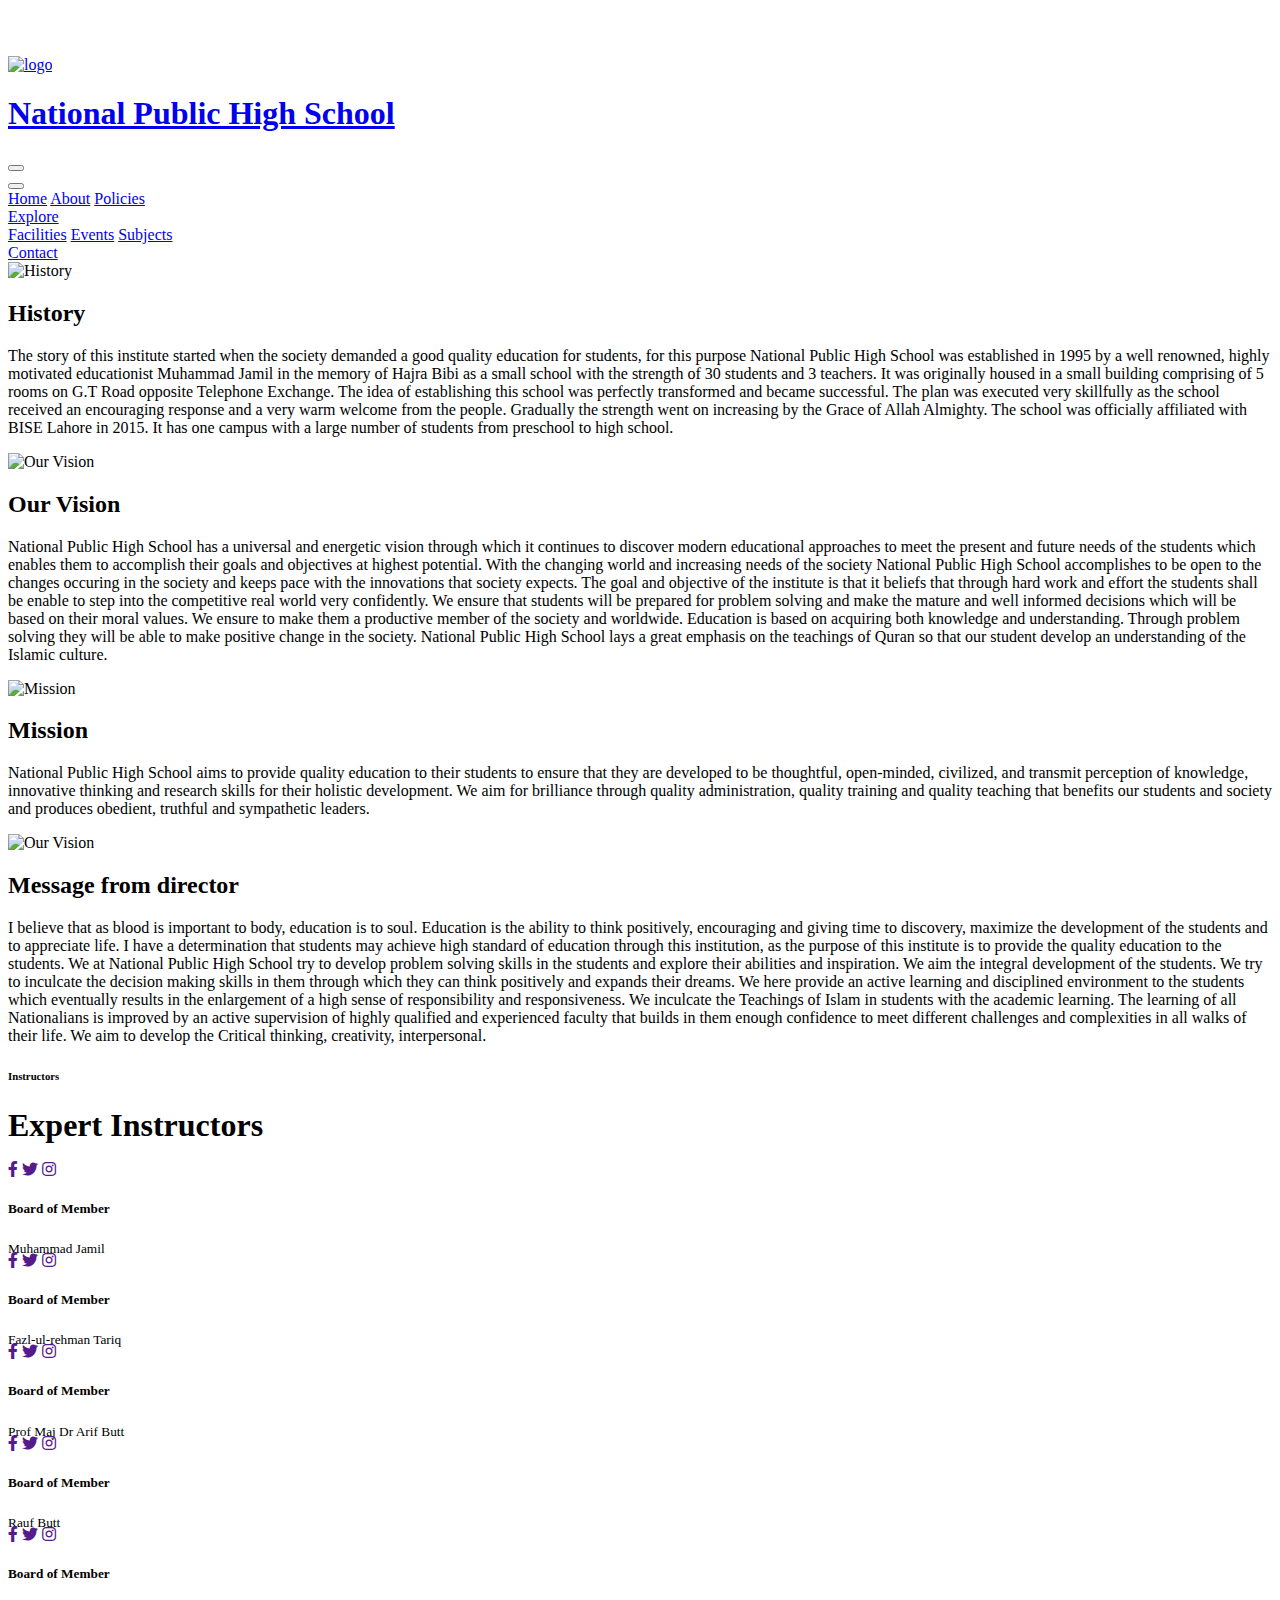
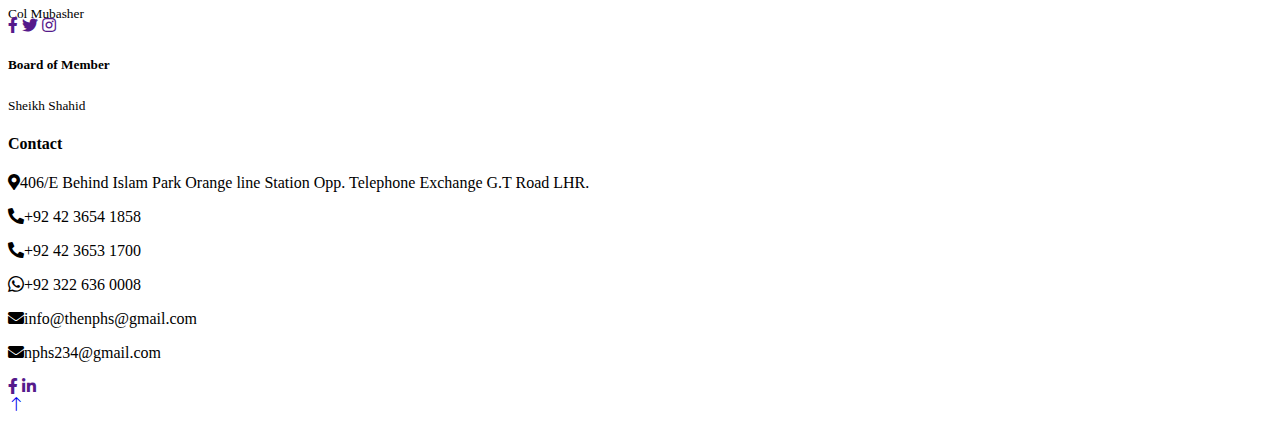
==== about.html @ 9d93a379 "Add files via upload" ====
<!DOCTYPE html>
<html lang="en">

<head>
    <meta charset="utf-8">
    <title>eLEARNING - eLearning HTML Template</title>
    <meta content="width=device-width, initial-scale=1.0" name="viewport">
    <meta content="" name="keywords">
    <meta content="" name="description">

    <!-- Favicon -->
    <link href="img/favicon.ico" rel="icon">

    <!-- Google Web Fonts -->
    <link rel="preconnect" href="https://fonts.googleapis.com">
    <link rel="preconnect" href="https://fonts.gstatic.com" crossorigin>
    <link href="https://fonts.googleapis.com/css2?family=Heebo:wght@400;500;600&family=Nunito:wght@600;700;800&display=swap" rel="stylesheet">

    <!-- Icon Font Stylesheet -->
    <link href="https://cdnjs.cloudflare.com/ajax/libs/font-awesome/5.10.0/css/all.min.css" rel="stylesheet">
    <link href="https://cdn.jsdelivr.net/npm/bootstrap-icons@1.4.1/font/bootstrap-icons.css" rel="stylesheet">

    <!-- Libraries Stylesheet -->
    <link href="lib/animate/animate.min.css" rel="stylesheet">
    <link href="lib/owlcarousel/assets/owl.carousel.min.css" rel="stylesheet">

    <!-- Customized Bootstrap Stylesheet -->
    <link href="css/bootstrap.min.css" rel="stylesheet">

    <!-- Template Stylesheet -->
    <link href="css/style.css" rel="stylesheet">
</head>

<body>
    <!-- Spinner Start -->
    <div id="spinner" class="show bg-white position-fixed translate-middle w-100 vh-100 top-50 start-50 d-flex align-items-center justify-content-center">
        <div class="spinner-border text-primary" style="width: 3rem; height: 3rem;" role="status">
            <span class="sr-only">Loading...</span>
        </div>
    </div>
    <!-- Spinner End -->



    <!-- Navbar Start -->
    
    <a href="index.html" class=" navbar-brand d-flex align-items-center px-4 px-lg-5">
        <!-- Navbar Start  <h2 class="m-0 text-primary"><i class="fa fa-book me-3"></i>eLEARNING</h2> --> 
         
         <img src="img/logo.jpg" alt="logo" height="130px">
         <h1 class="mb-6 SetCentre" style="font-family: 'Times New Roman', Times, serif;">National Public High School</h1>
     </a>
     
     <button type="button" class="navbar-toggler me-4" data-bs-toggle="collapse" data-bs-target="#navbarCollapse">
         <span class="navbar-toggler-icon"></span>
     </button>
    


  
     <!-- Navbar Start -->
     <nav class="navbar navbar-expand-lg bg-white navbar-light shadow sticky-top p-0">
      
        <button type="button" class="navbar-toggler me-4" data-bs-toggle="collapse" data-bs-target="#navbarCollapse">
            <span class="navbar-toggler-icon"></span>
        </button>
        <div class="collapse navbar-collapse w-100" id="navbarCollapse">
            <div class="SetCentre navbar-bg navbar-nav p-4 p-lg-0 w-100 d-flex justify-content-center">
                <a href="index.html" class="nav-item nav-link text-white ">Home</a>
                <a href="about.html" class="nav-item nav-link text-white">About</a>
                <a href="courses.html" class="nav-item nav-link text-white">Policies</a>
                <div class="nav-item dropdown">
                    <a href="#" class="nav-link dropdown-toggle text-white" data-bs-toggle="dropdown">Explore</a>
                    <div class="dropdown-menu fade-down m-0">
                        <a href="team.html" class="dropdown-item">Facilities</a>
                        <a href="testimonial.html" class="dropdown-item">Events</a>
                        <a href="404.html" class="dropdown-item">Subjects</a>
                    </div>
                </div>
                <a href="contact.html" class="nav-item nav-link text-white">Contact</a>
            </div>
        </div>
    </nav>
    
    <!-- Navbar End -->

 <!-- information-->

    <div class="container my-5">
        <div class="row align-items-center mb-5">
            <div class="col-md-6">
                <img src="img/school-2.jpg" class="img-fluid" alt="History" style="height: 300px;">
            </div>
            <div class="col-md-6">
                <h2 class="mb-3">History</h2>
                <p>The story of this institute started when the society demanded a good quality education for students, for this purpose National Public High School was established in 1995 by a well renowned, highly motivated educationist Muhammad Jamil in the memory of Hajra Bibi as a small school with the strength of 30 students and 3 teachers. It was originally housed in a small building comprising of 5 rooms on G.T Road opposite Telephone Exchange. The idea of establishing this school was perfectly transformed and became successful. The plan was executed very skillfully as the school received an encouraging response and a very warm welcome from the people. Gradually the strength went on increasing by the Grace of Allah Almighty. The school was officially affiliated with BISE Lahore in 2015. It has one campus with a large number of students from preschool to high school.</p>
            </div>
        </div>
        <div class="row align-items-center mb-5">
            <div class="col-md-6">
                <img src="img/school-2.jpg" class="img-fluid" alt="Our Vision" style="height: 300px;">
            </div>
            <div class="col-md-6">
                <h2 class="mb-3">Our Vision</h2>
                <p>National Public High School has a universal and energetic vision through which it continues to discover modern educational approaches to meet the present and future needs of the students which enables them to accomplish their goals and objectives at highest potential. With the changing world and increasing needs of the society National Public High School accomplishes to be open to the changes occuring in the society and keeps pace with the innovations that society expects. The goal and objective of the institute is that it beliefs that through hard work and effort the students shall be enable to step into the competitive real world very confidently. We ensure that students will be prepared for problem solving and make the mature and well informed decisions which will be based on their moral values. We ensure to make them a productive member of the society and worldwide. Education is based on acquiring both knowledge and understanding. Through problem solving they will be able to make positive change in the society. National Public High School lays a great emphasis on the teachings of Quran so that our student develop an understanding of the Islamic culture.</p>
            </div>
        </div>

        <div class="row align-items-center mb-5">
            <div class="col-md-6">
                <img src="img/school-2.jpg" class="img-fluid" alt="Mission" style="height: 300px;">
            </div>
            <div class="col-md-6">
                <h2 class="mb-3">Mission</h2>
                <p>National Public High School aims to provide quality education to their students to ensure that they are developed to be thoughtful, open-minded, civilized, and transmit perception of knowledge, innovative thinking and research skills for their holistic development. We aim for brilliance through quality administration, quality training and quality teaching that benefits our students and society and produces obedient, truthful and sympathetic leaders.</p>
            </div>
        </div>

        <div class="row align-items-center mb-5">
            <div class="col-md-6">
                <img src="img/school-2.jpg" class="img-fluid" alt="Our Vision" style="height: 300px;">
            </div>
            <div class="col-md-6">
                <h2 class="mb-3">Message from director</h2>
                <p>I believe that as blood is important to body, education is to soul. Education is the ability to think positively, encouraging and giving time to discovery, maximize the development of the students and to appreciate life. I have a determination that students may achieve high standard of education through this institution, as the purpose of this institute is to provide the quality education to the students. We at National Public High School try to develop problem solving skills in the students and explore their abilities and inspiration. We aim the integral development of the students. We try to inculcate the decision making skills in them through which they can think positively and expands their dreams. We here provide an active learning and disciplined environment to the students which eventually results in the enlargement of a high sense of responsibility and responsiveness. We inculcate the Teachings of Islam in students with the academic learning. The learning of all Nationalians is improved by an active supervision of highly qualified and experienced faculty that builds in them enough confidence to meet different challenges and complexities in all walks of their life. We aim to develop the Critical thinking, creativity, interpersonal.</p>
            </div>
        </div>

    </div>
 <!-- information end-->

    <!-- Header Start 
    <div class="container-fluid bg-primary py-5 mb-5 page-header">
        <div class="container py-5">
            <div class="row justify-content-center">
                <div class="col-lg-10 text-center">
                    <h1 class="display-3 text-white animated slideInDown">About Us</h1>
                    <nav aria-label="breadcrumb">
                        <ol class="breadcrumb justify-content-center">
                            <li class="breadcrumb-item"><a class="text-white" href="#">Home</a></li>
                            <li class="breadcrumb-item"><a class="text-white" href="#">Pages</a></li>
                            <li class="breadcrumb-item text-white active" aria-current="page">About</li>
                        </ol>
                    </nav>
                </div>
            </div>
        </div>
    </div> -->
    <!-- Header End -->


    <!-- Service Start 
    <div class="container-xxl py-5">
        <div class="container">
            <div class="row g-4">
                <div class="col-lg-3 col-sm-6 wow fadeInUp" data-wow-delay="0.1s">
                    <div class="service-item text-center pt-3">
                        <div class="p-4">
                            <i class="fa fa-3x fa-graduation-cap text-primary mb-4"></i>
                            <h5 class="mb-3">Skilled Instructors</h5>
                            <p>Diam elitr kasd sed at elitr sed ipsum justo dolor sed clita amet diam</p>
                        </div>
                    </div>
                </div>
                <div class="col-lg-3 col-sm-6 wow fadeInUp" data-wow-delay="0.3s">
                    <div class="service-item text-center pt-3">
                        <div class="p-4">
                            <i class="fa fa-3x fa-globe text-primary mb-4"></i>
                            <h5 class="mb-3">Online Classes</h5>
                            <p>Diam elitr kasd sed at elitr sed ipsum justo dolor sed clita amet diam</p>
                        </div>
                    </div>
                </div>
                <div class="col-lg-3 col-sm-6 wow fadeInUp" data-wow-delay="0.5s">
                    <div class="service-item text-center pt-3">
                        <div class="p-4">
                            <i class="fa fa-3x fa-home text-primary mb-4"></i>
                            <h5 class="mb-3">Home Projects</h5>
                            <p>Diam elitr kasd sed at elitr sed ipsum justo dolor sed clita amet diam</p>
                        </div>
                    </div>
                </div>
                <div class="col-lg-3 col-sm-6 wow fadeInUp" data-wow-delay="0.7s">
                    <div class="service-item text-center pt-3">
                        <div class="p-4">
                            <i class="fa fa-3x fa-book-open text-primary mb-4"></i>
                            <h5 class="mb-3">Book Library</h5>
                            <p>Diam elitr kasd sed at elitr sed ipsum justo dolor sed clita amet diam</p>
                        </div>
                    </div>
                </div>
            </div>
        </div>
    </div> -->
    <!-- Service End -->


    <!-- About Start 
    <div class="container-xxl py-5">
        <div class="container">
            <div class="row g-5">
                <div class="col-lg-6 wow fadeInUp" data-wow-delay="0.1s" style="min-height: 400px;">
                    <div class="position-relative h-100">
                        <img class="img-fluid position-absolute w-100 h-100" src="img/about.jpg" alt="" style="object-fit: cover;">
                    </div>
                </div>
                <div class="col-lg-6 wow fadeInUp" data-wow-delay="0.3s">
                    <h6 class="section-title bg-white text-start text-primary pe-3">About Us</h6>
                    <h1 class="mb-4">Welcome to eLEARNING</h1>
                    <p class="mb-4">Tempor erat elitr rebum at clita. Diam dolor diam ipsum sit. Aliqu diam amet diam et eos. Clita erat ipsum et lorem et sit.</p>
                    <p class="mb-4">Tempor erat elitr rebum at clita. Diam dolor diam ipsum sit. Aliqu diam amet diam et eos. Clita erat ipsum et lorem et sit, sed stet lorem sit clita duo justo magna dolore erat amet</p>
                    <div class="row gy-2 gx-4 mb-4">
                        <div class="col-sm-6">
                            <p class="mb-0"><i class="fa fa-arrow-right text-primary me-2"></i>Skilled Instructors</p>
                        </div>
                        <div class="col-sm-6">
                            <p class="mb-0"><i class="fa fa-arrow-right text-primary me-2"></i>Online Classes</p>
                        </div>
                        <div class="col-sm-6">
                            <p class="mb-0"><i class="fa fa-arrow-right text-primary me-2"></i>International Certificate</p>
                        </div>
                        <div class="col-sm-6">
                            <p class="mb-0"><i class="fa fa-arrow-right text-primary me-2"></i>Skilled Instructors</p>
                        </div>
                        <div class="col-sm-6">
                            <p class="mb-0"><i class="fa fa-arrow-right text-primary me-2"></i>Online Classes</p>
                        </div>
                        <div class="col-sm-6">
                            <p class="mb-0"><i class="fa fa-arrow-right text-primary me-2"></i>International Certificate</p>
                        </div>
                    </div>
                    <a class="btn btn-primary py-3 px-5 mt-2" href="">Read More</a>
                </div>
            </div>
        </div>
    </div> -->
    <!-- About End -->

   <!-- Becom House-->

   <!--Becom House-->



    <!-- Team Start -->
    <div class="container-xxl py-5">
        <div class="container">
            <div class="text-center wow fadeInUp" data-wow-delay="0.1s">
                <h6 class="section-title bg-white text-center text-primary px-3">Instructors</h6>
                <h1 class="mb-5">Expert Instructors</h1>
            </div>
            <div class="row g-4">
                <div class="col-lg-3 col-md-6 wow fadeInUp" data-wow-delay="0.1s">
                    <div class="team-item bg-light">
                        <div class="overflow-hidden">
                            <img class="img-fluid" src="img/team-1.jpg" alt="">
                        </div>
                        <div class="position-relative d-flex justify-content-center" style="margin-top: -23px;">
                            <div class="bg-light d-flex justify-content-center pt-2 px-1">
                                <a class="btn btn-sm-square btn-primary mx-1" href=""><i class="fab fa-facebook-f"></i></a>
                                <a class="btn btn-sm-square btn-primary mx-1" href=""><i class="fab fa-twitter"></i></a>
                                <a class="btn btn-sm-square btn-primary mx-1" href=""><i class="fab fa-instagram"></i></a>
                            </div>
                        </div>
                        <div class="text-center p-4">
                            <h5 class="mb-0">Board of Member</h5>
                            <small>Muhammad Jamil</small>
                        </div>
                    </div>
                </div>
                <div class="col-lg-3 col-md-6 wow fadeInUp" data-wow-delay="0.3s">
                    <div class="team-item bg-light">
                        <div class="overflow-hidden">
                            <img class="img-fluid" src="img/team-2.jpg" alt="">
                        </div>
                        <div class="position-relative d-flex justify-content-center" style="margin-top: -23px;">
                            <div class="bg-light d-flex justify-content-center pt-2 px-1">
                                <a class="btn btn-sm-square btn-primary mx-1" href=""><i class="fab fa-facebook-f"></i></a>
                                <a class="btn btn-sm-square btn-primary mx-1" href=""><i class="fab fa-twitter"></i></a>
                                <a class="btn btn-sm-square btn-primary mx-1" href=""><i class="fab fa-instagram"></i></a>
                            </div>
                        </div>
                        <div class="text-center p-4">
                            <h5 class="mb-0">Board of Member</h5>
                            <small>Fazl-ul-rehman Tariq</small>
                        </div>
                    </div>
                </div>
                <div class="col-lg-3 col-md-6 wow fadeInUp" data-wow-delay="0.5s">
                    <div class="team-item bg-light">
                        <div class="overflow-hidden">
                            <img class="img-fluid" src="img/team-3.jpg" alt="">
                        </div>
                        <div class="position-relative d-flex justify-content-center" style="margin-top: -23px;">
                            <div class="bg-light d-flex justify-content-center pt-2 px-1">
                                <a class="btn btn-sm-square btn-primary mx-1" href=""><i class="fab fa-facebook-f"></i></a>
                                <a class="btn btn-sm-square btn-primary mx-1" href=""><i class="fab fa-twitter"></i></a>
                                <a class="btn btn-sm-square btn-primary mx-1" href=""><i class="fab fa-instagram"></i></a>
                            </div>
                        </div>
                        <div class="text-center p-4">
                            <h5 class="mb-0">Board of Member</h5>
                            <small>Prof Maj Dr Arif Butt</small>
                        </div>
                    </div>
                </div>
                <div class="col-lg-3 col-md-6 wow fadeInUp" data-wow-delay="0.7s">
                    <div class="team-item bg-light">
                        <div class="overflow-hidden">
                            <img class="img-fluid" src="img/team-4.jpg" alt="">
                        </div>
                        <div class="position-relative d-flex justify-content-center" style="margin-top: -23px;">
                            <div class="bg-light d-flex justify-content-center pt-2 px-1">
                                <a class="btn btn-sm-square btn-primary mx-1" href=""><i class="fab fa-facebook-f"></i></a>
                                <a class="btn btn-sm-square btn-primary mx-1" href=""><i class="fab fa-twitter"></i></a>
                                <a class="btn btn-sm-square btn-primary mx-1" href=""><i class="fab fa-instagram"></i></a>
                            </div>
                        </div>
                        <div class="text-center p-4">
                            <h5 class="mb-0">Board of Member</h5>
                            <small>Rauf Butt</small>
                        </div>
                    </div>

                    
                </div>

                <div class="col-lg-3 col-md-6 wow fadeInUp" data-wow-delay="0.7s">
                    <div class="team-item bg-light">
                        <div class="overflow-hidden">
                            <img class="img-fluid" src="img/team-4.jpg" alt="">
                        </div>
                        <div class="position-relative d-flex justify-content-center" style="margin-top: -23px;">
                            <div class="bg-light d-flex justify-content-center pt-2 px-1">
                                <a class="btn btn-sm-square btn-primary mx-1" href=""><i class="fab fa-facebook-f"></i></a>
                                <a class="btn btn-sm-square btn-primary mx-1" href=""><i class="fab fa-twitter"></i></a>
                                <a class="btn btn-sm-square btn-primary mx-1" href=""><i class="fab fa-instagram"></i></a>
                            </div>
                        </div>
                        <div class="text-center p-4">
                            <h5 class="mb-0">Board of Member</h5>
                            <small>Col Mubasher</small>
                        </div>
                    </div>

                    
                </div>


                <div class="col-lg-3 col-md-6 wow fadeInUp" data-wow-delay="0.7s">
                    <div class="team-item bg-light">
                        <div class="overflow-hidden">
                            <img class="img-fluid" src="img/team-4.jpg" alt="">
                        </div>
                        <div class="position-relative d-flex justify-content-center" style="margin-top: -23px;">
                            <div class="bg-light d-flex justify-content-center pt-2 px-1">
                                <a class="btn btn-sm-square btn-primary mx-1" href=""><i class="fab fa-facebook-f"></i></a>
                                <a class="btn btn-sm-square btn-primary mx-1" href=""><i class="fab fa-twitter"></i></a>
                                <a class="btn btn-sm-square btn-primary mx-1" href=""><i class="fab fa-instagram"></i></a>
                            </div>
                        </div>
                        <div class="text-center p-4">
                            <h5 class="mb-0">Board of Member</h5>
                            <small>Sheikh Shahid</small>
                        </div>
                    </div>

                    
                </div>
            </div>
        </div>
    </div>
    <!-- Team End -->
        

   <!-- Footer Start -->
 <div class="container-fluid navbar-bg text-light footer pt-5 mt-5 wow fadeIn" data-wow-delay="0.1s">
     <div class="container py-5">
        <div class="row g-5">
           
            <div class="col-lg-3 col-md-6">
                <h4 class="text-white mb-3">Contact</h4>
                <p class="mb-2"><i class="fa fa-map-marker-alt me-3"></i>406/E Behind Islam Park Orange line Station Opp. Telephone Exchange G.T Road LHR.</p>
                <p class="mb-2"><i class="fa fa-phone-alt me-3"></i>+92 42 3654 1858</p>
                <p class="mb-2"><i class="fa fa-phone-alt me-3"></i>+92 42 3653 1700</p>
                <p class="mb-2"><i class="bi bi-whatsapp me-3"></i>+92 322 636 0008</p>
                <p class="mb-2"><i class="fa fa-envelope me-3"></i>info@thenphs@gmail.com</p>
                <p class="mb-2"><i class="fa fa-envelope me-3"></i>nphs234@gmail.com</p>
                <div class="d-flex pt-2">  
                    <a class="btn btn-outline-light btn-social" href=""><i class="fab fa-facebook-f"></i></a>
                    <a class="btn btn-outline-light btn-social" href=""><i class="fab fa-linkedin-in"></i></a>
                </div>
            </div>      
        </div>
           
     </div>
 </div>
   

<!-- Footer End -->


    <!-- Back to Top -->
    <a href="#" class="btn btn-lg btn-primary btn-lg-square back-to-top"><i class="bi bi-arrow-up"></i></a>


    <!-- JavaScript Libraries -->
    <script src="https://code.jquery.com/jquery-3.4.1.min.js"></script>
    <script src="https://cdn.jsdelivr.net/npm/bootstrap@5.0.0/dist/js/bootstrap.bundle.min.js"></script>
    <script src="lib/wow/wow.min.js"></script>
    <script src="lib/easing/easing.min.js"></script>
    <script src="lib/waypoints/waypoints.min.js"></script>
    <script src="lib/owlcarousel/owl.carousel.min.js"></script>

    <!-- Template Javascript -->
    <script src="js/main.js"></script>
</body>

</html>
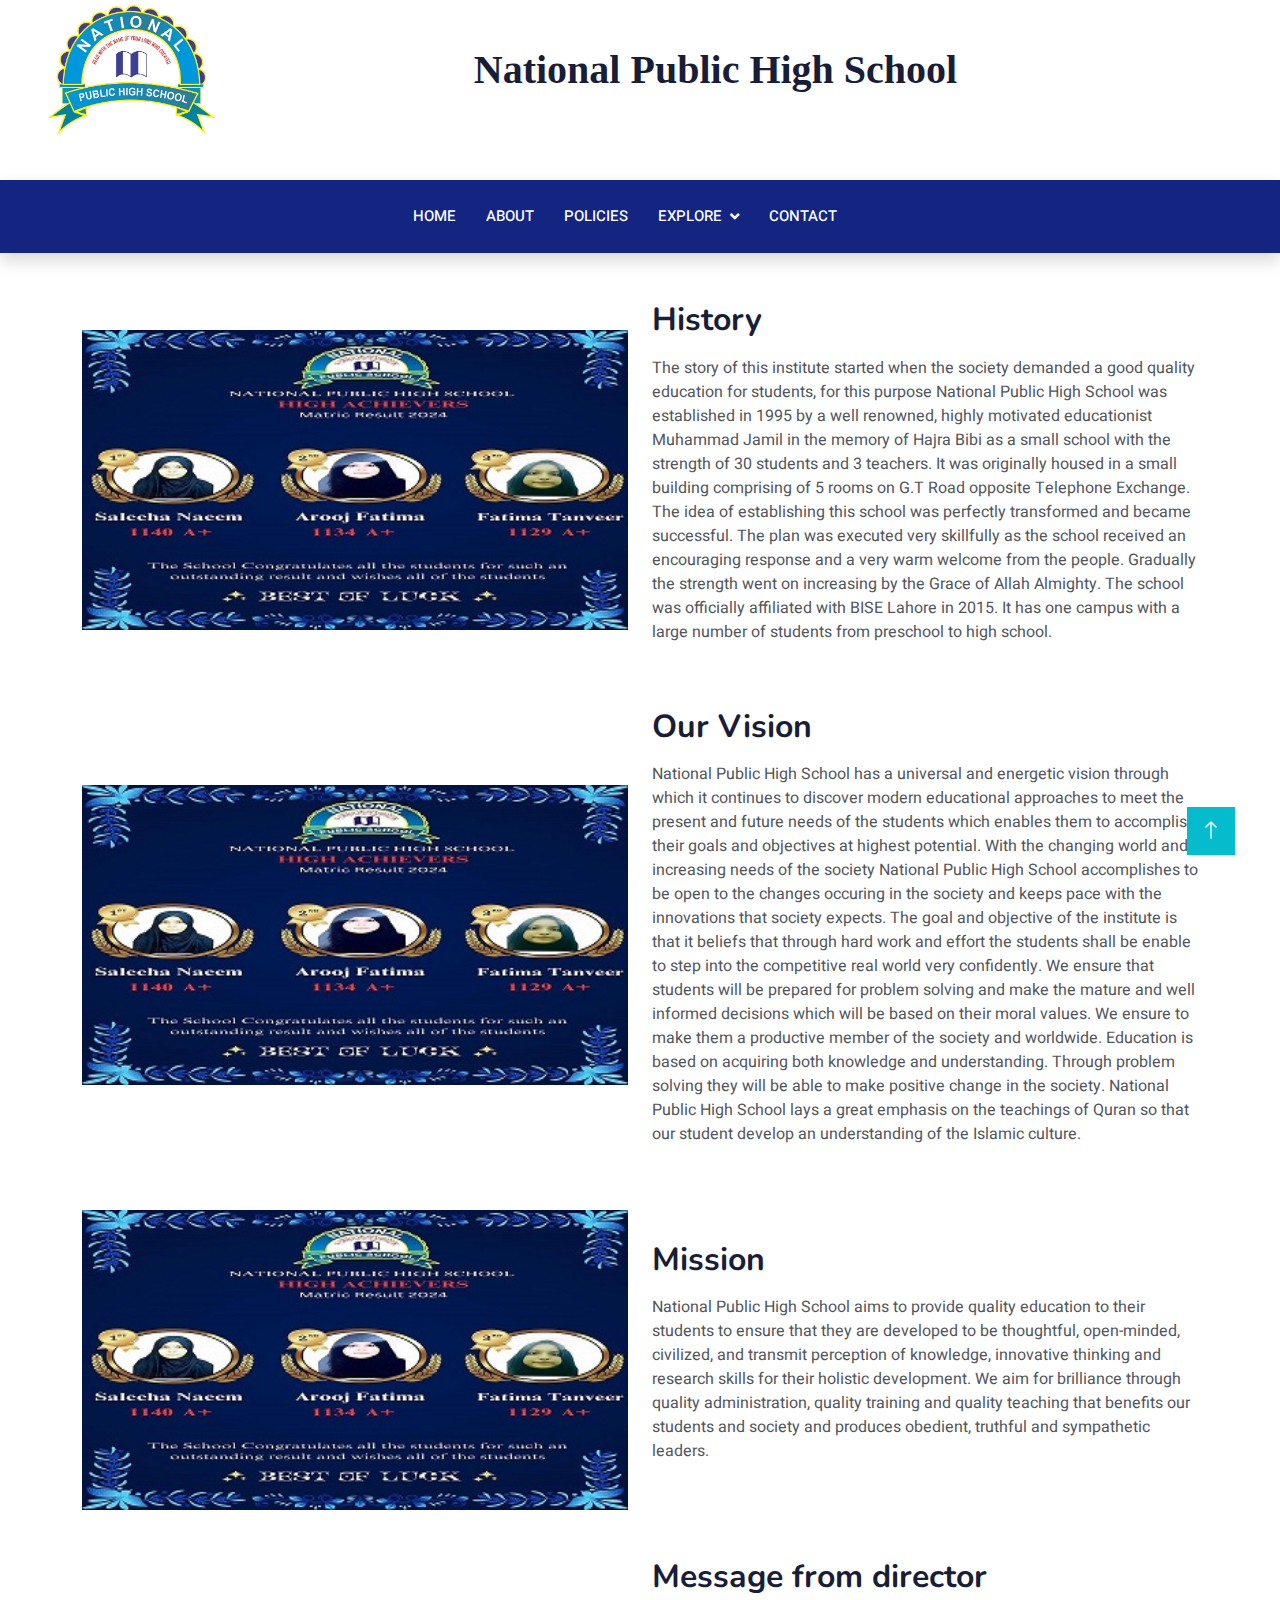
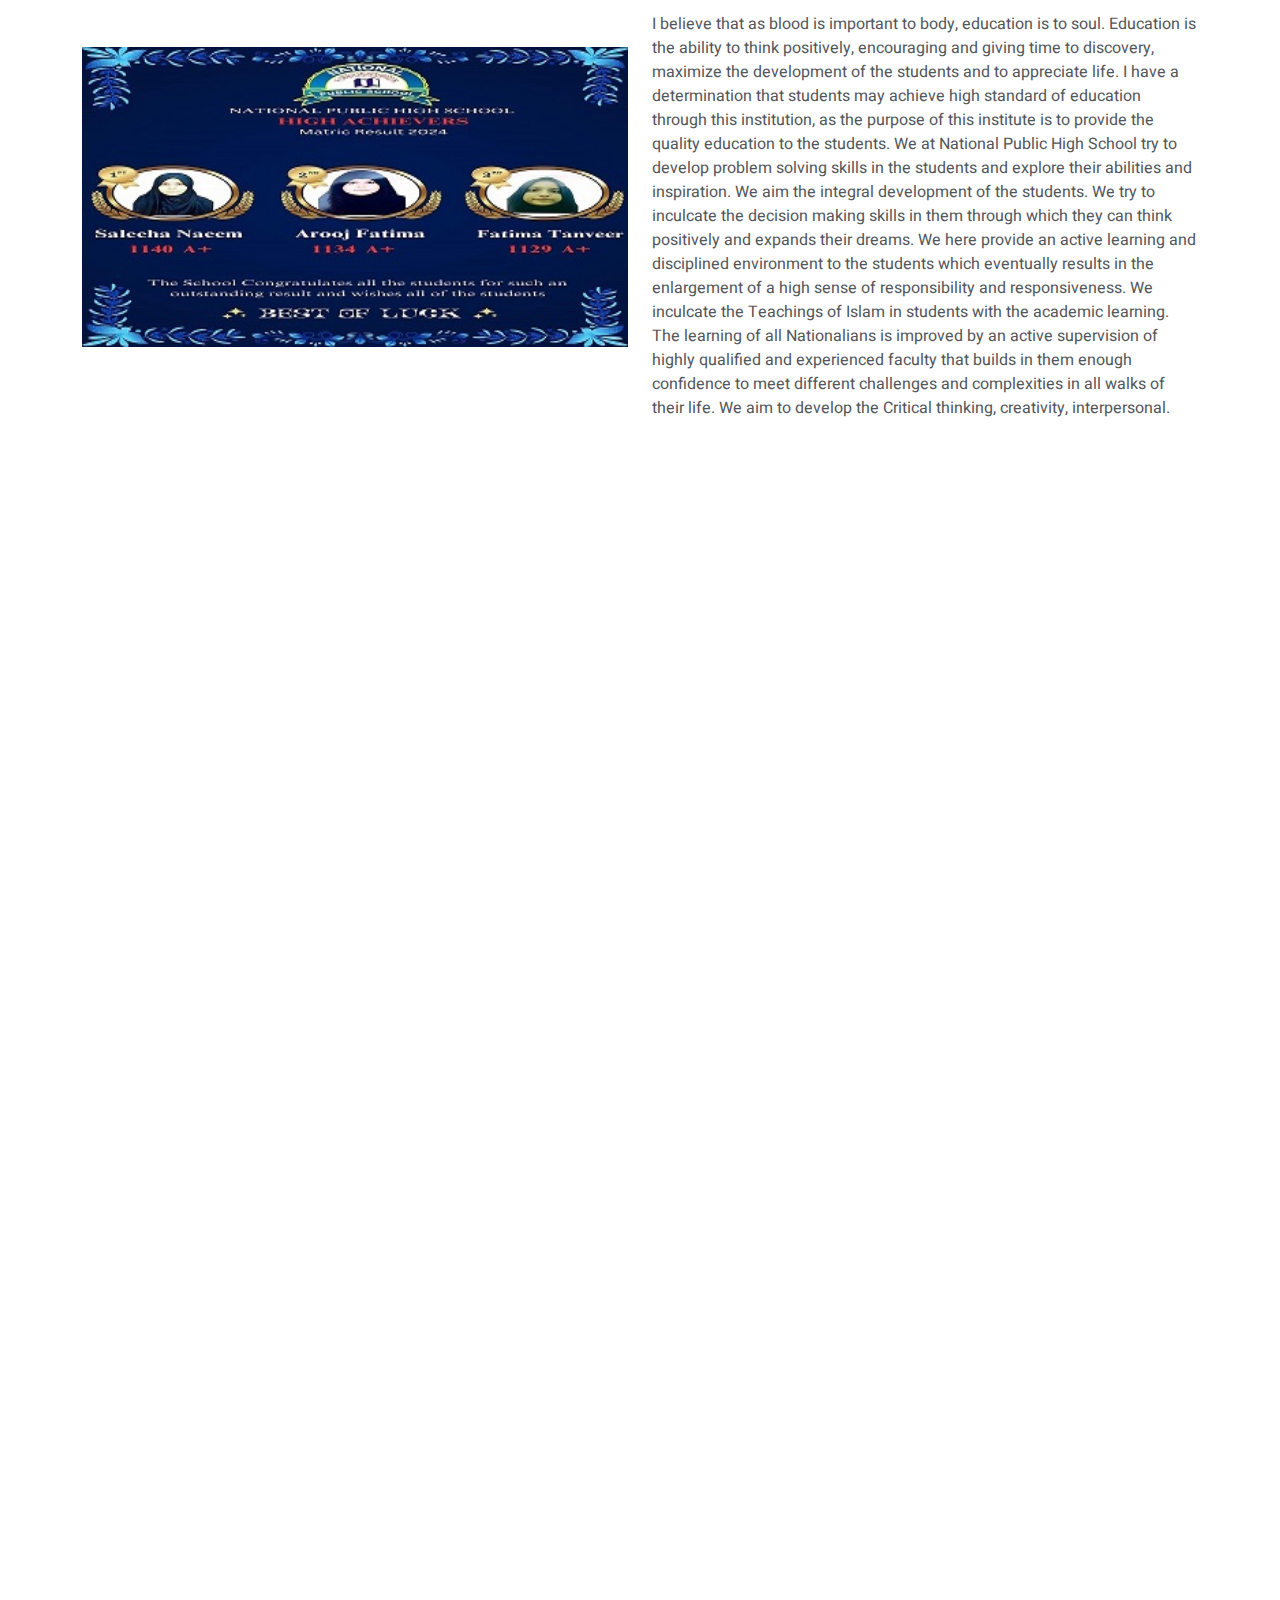
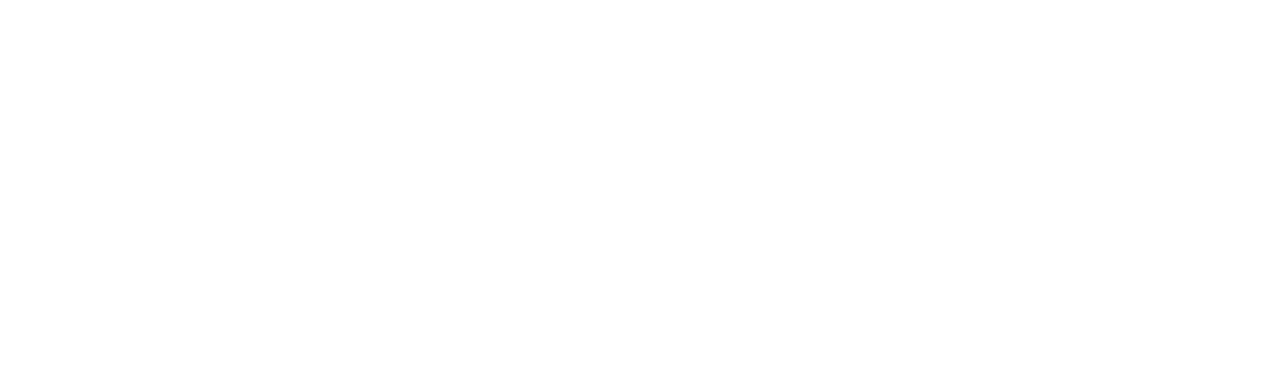
==== commit 6b4bd4d4: "Update about.html" ====
--- a/about.html
+++ b/about.html
@@ -263,8 +263,8 @@
                             </div>
                         </div>
                         <div class="text-center p-4">
-                            <h5 class="mb-0">Board of Member</h5>
-                            <small>Muhammad Jamil</small>
+                            <h5 class="mb-0">Muhammad Jamil</h5>
+                           
                         </div>
                     </div>
                 </div>
@@ -281,8 +281,8 @@
                             </div>
                         </div>
                         <div class="text-center p-4">
-                            <h5 class="mb-0">Board of Member</h5>
-                            <small>Fazl-ul-rehman Tariq</small>
+                            <h5 class="mb-0">Fazl-ul-rehman Tariq</h5>
+                            
                         </div>
                     </div>
                 </div>
@@ -299,8 +299,8 @@
                             </div>
                         </div>
                         <div class="text-center p-4">
-                            <h5 class="mb-0">Board of Member</h5>
-                            <small>Prof Maj Dr Arif Butt</small>
+                            <h5 class="mb-0">Prof Maj Dr Arif Butt</h5>
+                            
                         </div>
                     </div>
                 </div>
@@ -317,8 +317,8 @@
                             </div>
                         </div>
                         <div class="text-center p-4">
-                            <h5 class="mb-0">Board of Member</h5>
-                            <small>Rauf Butt</small>
+                            <h5 class="mb-0">Rauf Butt</h5>
+                            
                         </div>
                     </div>
 
@@ -338,8 +338,8 @@
                             </div>
                         </div>
                         <div class="text-center p-4">
-                            <h5 class="mb-0">Board of Member</h5>
-                            <small>Col Mubasher</small>
+                            <h5 class="mb-0">Col Mubasher</h5>
+                           
                         </div>
                     </div>
 
@@ -360,8 +360,8 @@
                             </div>
                         </div>
                         <div class="text-center p-4">
-                            <h5 class="mb-0">Board of Member</h5>
-                            <small>Sheikh Shahid</small>
+                            <h5 class="mb-0">Sheikh Shahid</h5>
+                           
                         </div>
                     </div>
 
@@ -416,4 +416,4 @@
     <script src="js/main.js"></script>
 </body>
 
-</html>+</html>
--- a/css/style.css
+++ b/css/style.css
@@ -0,0 +1,459 @@
+/********** Template CSS **********/
+:root {
+    --primary: #06BBCC;
+    --light: #F0FBFC;
+    --dark: #181d38;
+}
+
+.fw-medium {
+    font-weight: 600 !important;
+}
+
+.fw-semi-bold {
+    font-weight: 700 !important;
+}
+
+.back-to-top {
+    position: fixed;
+    display: none;
+    right: 45px;
+    bottom: 45px;
+    z-index: 99;
+}
+.navSetting{
+  
+    margin: auto;
+}
+
+.SetCentre{
+    margin: auto;
+}
+
+.important_bg{
+    
+    background-color: #132581 !important;
+    padding: 50px 0px
+}
+
+.important_bg .important_box h3 {
+    color: white;
+}
+
+/*** Spinner ***/
+#spinner {
+    opacity: 0;
+    visibility: hidden;
+    transition: opacity .5s ease-out, visibility 0s linear .5s;
+    z-index: 99999;
+}
+
+#spinner.show {
+    transition: opacity .5s ease-out, visibility 0s linear 0s;
+    visibility: visible;
+    opacity: 1;
+}
+
+
+/*** Button ***/
+.btn {
+    font-family: 'Nunito', sans-serif;
+    font-weight: 600;
+    transition: .5s;
+}
+
+.btn.btn-primary,
+.btn.btn-secondary {
+    color: #FFFFFF;
+}
+
+.btn-square {
+    width: 38px;
+    height: 38px;
+}
+
+.btn-sm-square {
+    width: 32px;
+    height: 32px;
+}
+
+.btn-lg-square {
+    width: 48px;
+    height: 48px;
+}
+
+.btn-square,
+.btn-sm-square,
+.btn-lg-square {
+    padding: 0;
+    display: flex;
+    align-items: center;
+    justify-content: center;
+    font-weight: normal;
+    border-radius: 0px;
+}
+
+
+/*** Navbar ***/
+.navbar .dropdown-toggle::after {
+    border: none;
+    content: "\f107";
+    font-family: "Font Awesome 5 Free";
+    font-weight: 900;
+    vertical-align: middle;
+    margin-left: 8px;
+}
+
+.navbar-light .navbar-nav .nav-link {
+    margin-right: 30px;
+    padding: 25px 0;
+    color: #FFFFFF;
+    font-size: 15px;
+    text-transform: uppercase;
+    outline: none;
+}
+
+.navbar-light .navbar-nav .nav-link:hover,
+.navbar-light .navbar-nav .nav-link.active {
+    color: var(--primary);
+}
+
+@media (max-width: 991.98px) {
+    .navbar-light .navbar-nav .nav-link  {
+        margin-right: 0;
+        padding: 10px 0;
+    }
+
+    .navbar-light .navbar-nav {
+        border-top: 1px solid #EEEEEE;
+    }
+}
+
+.navbar-light .navbar-brand,
+.navbar-light a.btn {
+    height: 75px;
+}
+
+.navbar-bg{
+    background-color: #132581 !important;
+}
+.text-color{
+    color: #132581 !important;
+;
+}
+
+.navbar-light .navbar-nav .nav-link {
+    color: var(--dark);
+    font-weight: 500;
+}
+
+.navbar-light.sticky-top {
+    top: -100px;
+    transition: .5s;
+}
+
+@media (min-width: 992px) {
+    .navbar .nav-item .dropdown-menu {
+        display: block;
+        margin-top: 0;
+        opacity: 0;
+        visibility: hidden;
+        transition: .5s;
+    }
+
+    .navbar .dropdown-menu.fade-down {
+        top: 100%;
+        transform: rotateX(-75deg);
+        transform-origin: 0% 0%;
+    }
+
+    .navbar .nav-item:hover .dropdown-menu {
+        top: 100%;
+        transform: rotateX(0deg);
+        visibility: visible;
+        transition: .5s;
+        opacity: 1;
+    }
+}
+
+
+/*** Header carousel ***/
+@media (max-width: 768px) {
+    .header-carousel .owl-carousel-item {
+        position: relative;
+        min-height: 500px;
+    }
+    
+    .header-carousel .owl-carousel-item img {
+        position: absolute;
+        width: 100%;
+        height: 100%;
+        object-fit: cover;
+    }
+}
+
+.header-carousel .owl-nav {
+    position: absolute;
+    top: 50%;
+    right: 8%;
+    transform: translateY(-50%);
+    display: flex;
+    flex-direction: column;
+}
+
+.header-carousel .owl-nav .owl-prev,
+.header-carousel .owl-nav .owl-next {
+    margin: 7px 0;
+    width: 45px;
+    height: 45px;
+    display: flex;
+    align-items: center;
+    justify-content: center;
+    color: #FFFFFF;
+    background: transparent;
+    border: 1px solid #FFFFFF;
+    font-size: 22px;
+    transition: .5s;
+}
+
+.header-carousel .owl-nav .owl-prev:hover,
+.header-carousel .owl-nav .owl-next:hover {
+    background: var(--primary);
+    border-color: var(--primary);
+}
+
+.page-header {
+    background: linear-gradient(rgba(24, 29, 56, .7), rgba(24, 29, 56, .7)), url(../img/carousel-1.jpg);
+    background-position: center center;
+    background-repeat: no-repeat;
+    background-size: cover;
+}
+
+.page-header-inner {
+    background: rgba(15, 23, 43, .7);
+}
+
+.breadcrumb-item + .breadcrumb-item::before {
+    color: var(--light);
+}
+
+
+/*** Section Title ***/
+.section-title {
+    position: relative;
+    display: inline-block;
+    text-transform: uppercase;
+}
+
+.section-title::before {
+    position: absolute;
+    content: "";
+    width: calc(100% + 80px);
+    height: 2px;
+    top: 4px;
+    left: -40px;
+    background: var(--primary);
+    z-index: -1;
+}
+
+.section-title::after {
+    position: absolute;
+    content: "";
+    width: calc(100% + 120px);
+    height: 2px;
+    bottom: 5px;
+    left: -60px;
+    background: var(--primary);
+    z-index: -1;
+}
+
+.section-title.text-start::before {
+    width: calc(100% + 40px);
+    left: 0;
+}
+
+.section-title.text-start::after {
+    width: calc(100% + 60px);
+    left: 0;
+}
+
+
+/*** Service ***/
+.service-item {
+    background: var(--light);
+    transition: .5s;
+}
+
+.service-item:hover {
+    margin-top: -10px;
+    background: var(--primary);
+}
+
+.service-item * {
+    transition: .5s;
+}
+
+.service-item:hover * {
+    color: var(--light) !important;
+}
+
+
+/*** Categories & Courses ***/
+.category img,
+.course-item img {
+    transition: .5s;
+}
+
+.category a:hover img,
+.course-item:hover img {
+    transform: scale(1.1);
+}
+
+
+/*** Team ***/
+.team-item img {
+    transition: .5s;
+}
+
+.team-item:hover img {
+    transform: scale(1.1);
+}
+
+
+/*** Testimonial ***/
+.testimonial-carousel::before {
+    position: absolute;
+    content: "";
+    top: 0;
+    left: 0;
+    height: 100%;
+    width: 0;
+    background: linear-gradient(to right, rgba(255, 255, 255, 1) 0%, rgba(255, 255, 255, 0) 100%);
+    z-index: 1;
+}
+
+.testimonial-carousel::after {
+    position: absolute;
+    content: "";
+    top: 0;
+    right: 0;
+    height: 100%;
+    width: 0;
+    background: linear-gradient(to left, rgba(255, 255, 255, 1) 0%, rgba(255, 255, 255, 0) 100%);
+    z-index: 1;
+}
+
+@media (min-width: 768px) {
+    .testimonial-carousel::before,
+    .testimonial-carousel::after {
+        width: 200px;
+    }
+}
+
+@media (min-width: 992px) {
+    .testimonial-carousel::before,
+    .testimonial-carousel::after {
+        width: 300px;
+    }
+}
+
+.testimonial-carousel .owl-item .testimonial-text,
+.testimonial-carousel .owl-item.center .testimonial-text * {
+    transition: .5s;
+}
+
+.testimonial-carousel .owl-item.center .testimonial-text {
+    background: var(--primary) !important;
+}
+
+.testimonial-carousel .owl-item.center .testimonial-text * {
+    color: #FFFFFF !important;
+}
+
+.testimonial-carousel .owl-dots {
+    margin-top: 24px;
+    display: flex;
+    align-items: flex-end;
+    justify-content: center;
+}
+
+.testimonial-carousel .owl-dot {
+    position: relative;
+    display: inline-block;
+    margin: 0 5px;
+    width: 15px;
+    height: 15px;
+    border: 1px solid #CCCCCC;
+    transition: .5s;
+}
+
+.testimonial-carousel .owl-dot.active {
+    background: var(--primary);
+    border-color: var(--primary);
+}
+
+
+/*** Footer ***/
+.footer .btn.btn-social {
+    margin-right: 5px;
+    width: 35px;
+    height: 35px;
+    display: flex;
+    align-items: center;
+    justify-content: center;
+    color: var(--light);
+    font-weight: normal;
+    border: 1px solid #FFFFFF;
+    border-radius: 35px;
+    transition: .3s;
+}
+
+.footer .btn.btn-social:hover {
+    color: var(--primary);
+}
+
+.footer .btn.btn-link {
+    display: block;
+    margin-bottom: 5px;
+    padding: 0;
+    text-align: left;
+    color: #FFFFFF;
+    font-size: 15px;
+    font-weight: normal;
+    text-transform: capitalize;
+    transition: .3s;
+}
+
+.footer .btn.btn-link::before {
+    position: relative;
+    content: "\f105";
+    font-family: "Font Awesome 5 Free";
+    font-weight: 900;
+    margin-right: 10px;
+}
+
+.footer .btn.btn-link:hover {
+    letter-spacing: 1px;
+    box-shadow: none;
+}
+
+.footer .copyright {
+    padding: 25px 0;
+    font-size: 15px;
+    border-top: 1px solid rgba(256, 256, 256, .1);
+}
+
+.footer .copyright a {
+    color: var(--light);
+}
+
+.footer .footer-menu a {
+    margin-right: 15px;
+    padding-right: 15px;
+    border-right: 1px solid rgba(255, 255, 255, .1);
+}
+
+.footer .footer-menu a:last-child {
+    margin-right: 0;
+    padding-right: 0;
+    border-right: none;
+}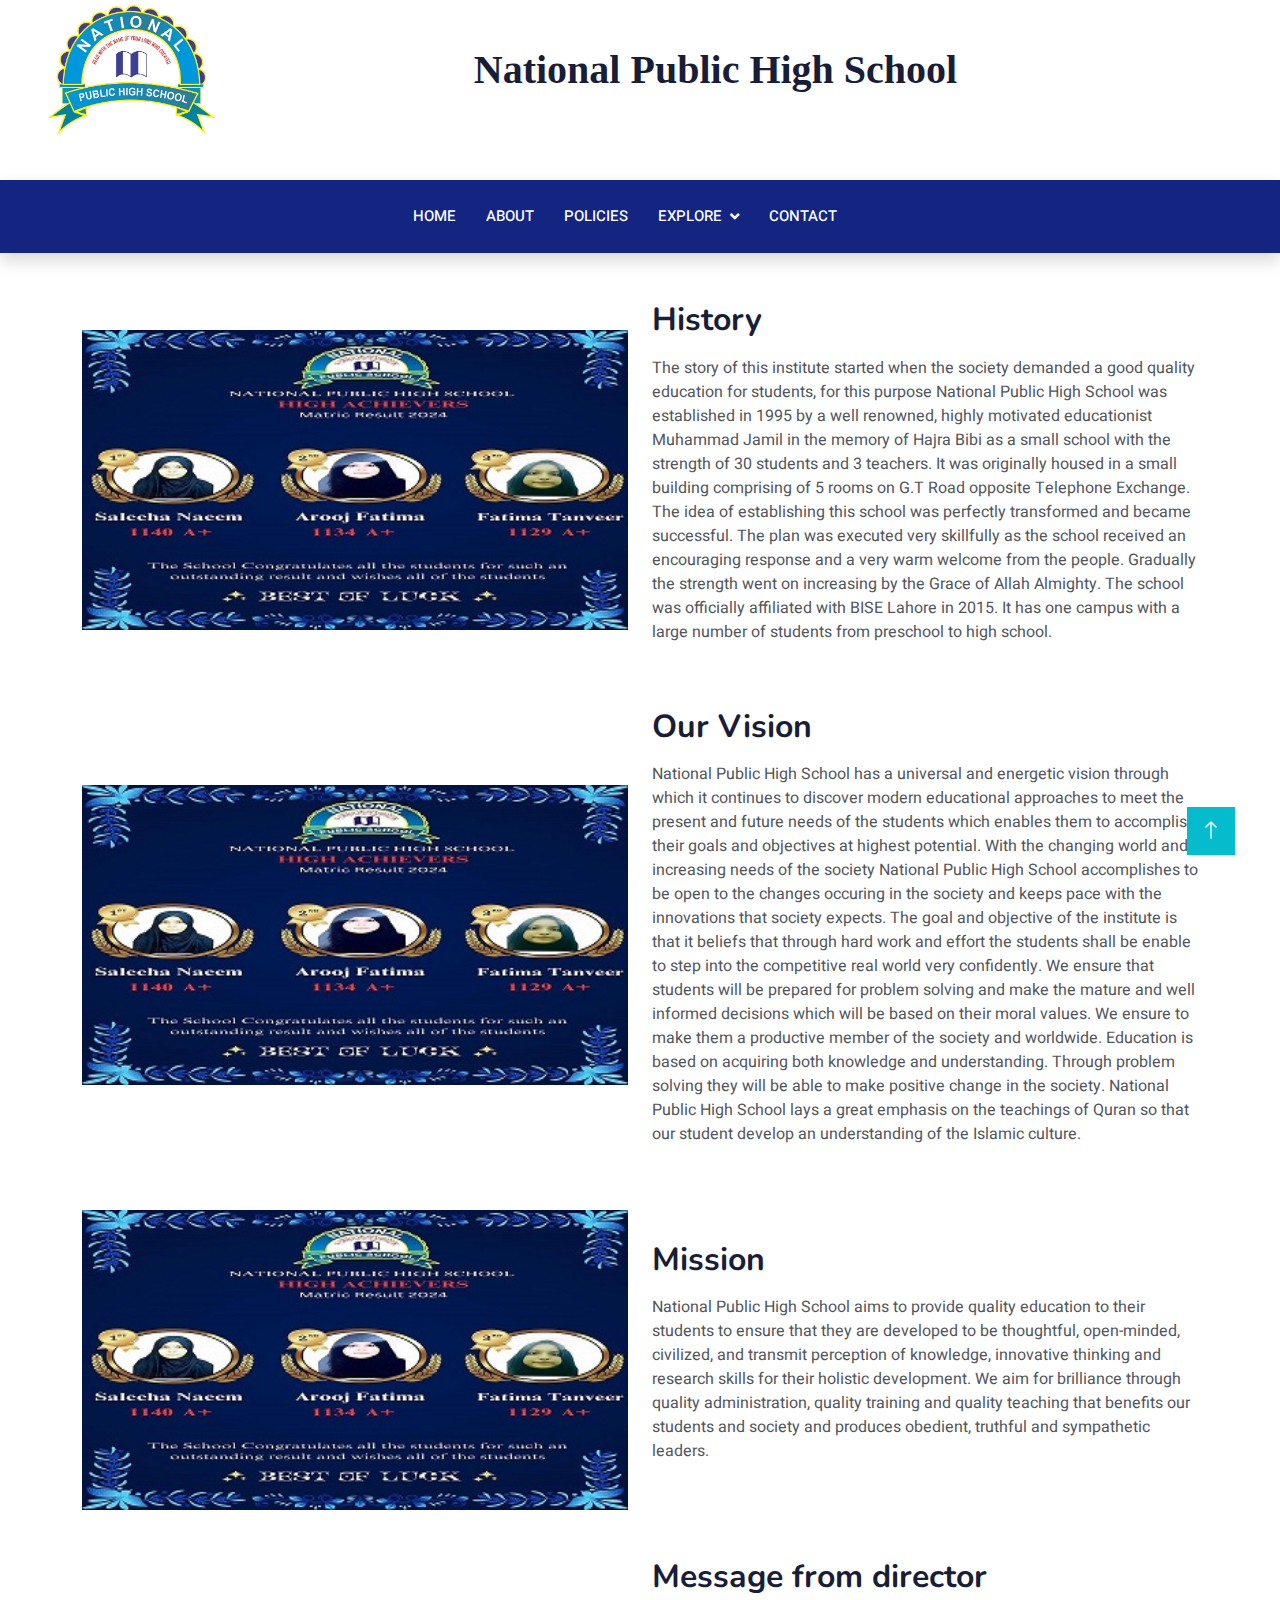
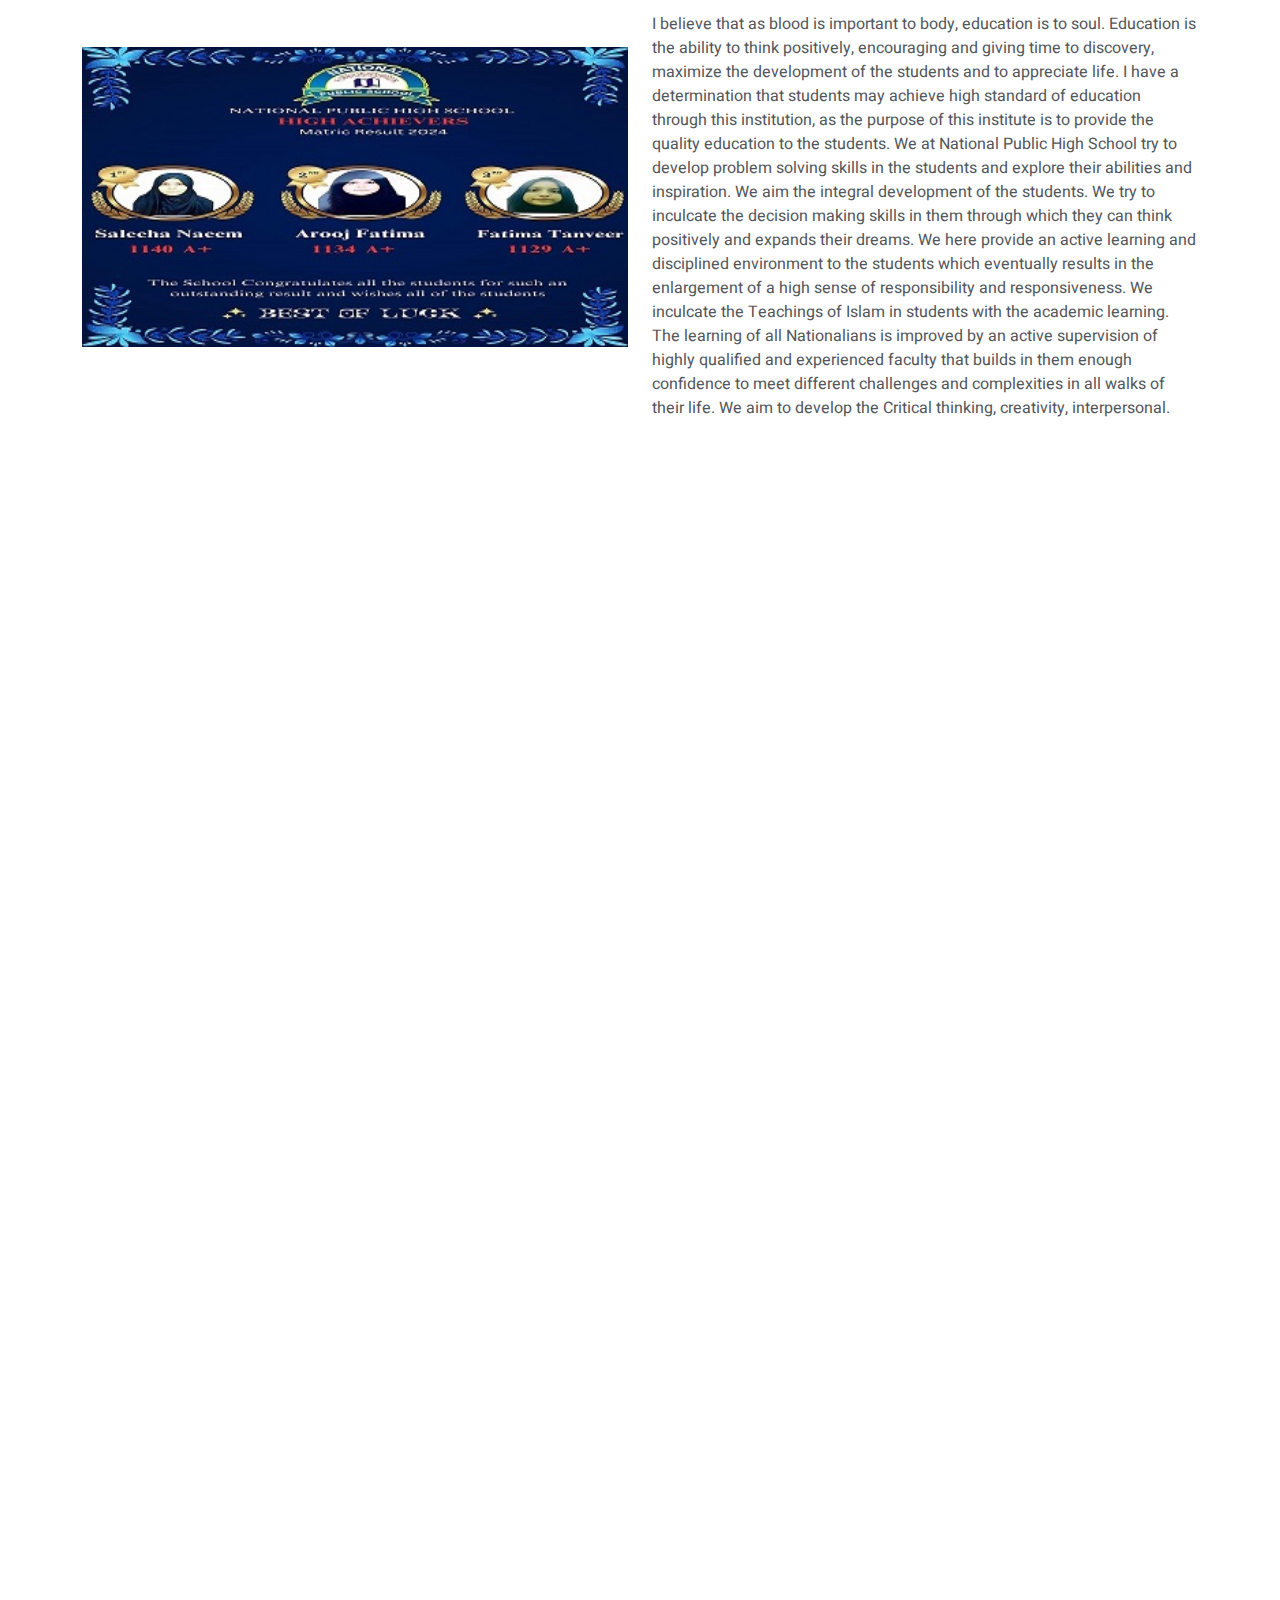
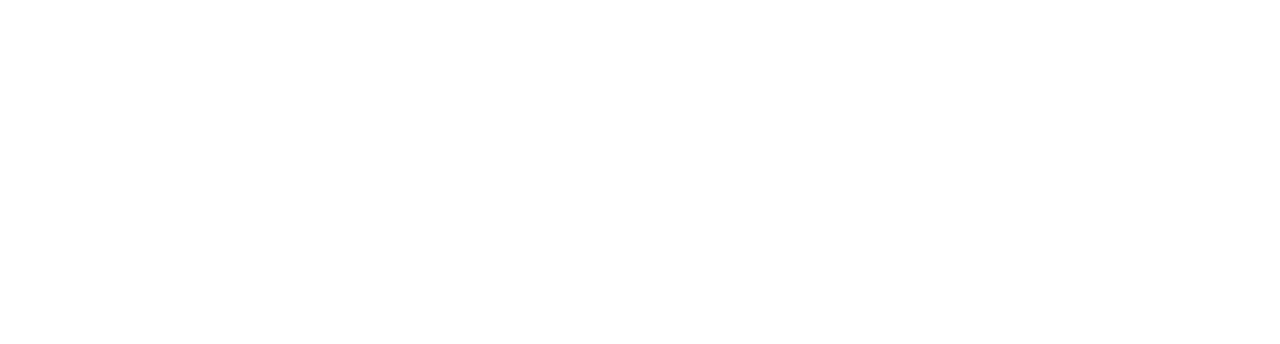
==== commit 0050e435: "Update about.html" ====
--- a/about.html
+++ b/about.html
@@ -246,8 +246,8 @@
     <div class="container-xxl py-5">
         <div class="container">
             <div class="text-center wow fadeInUp" data-wow-delay="0.1s">
-                <h6 class="section-title bg-white text-center text-primary px-3">Instructors</h6>
-                <h1 class="mb-5">Expert Instructors</h1>
+                
+                <h1 class="mb-5">Board of Member</h1>
             </div>
             <div class="row g-4">
                 <div class="col-lg-3 col-md-6 wow fadeInUp" data-wow-delay="0.1s">
